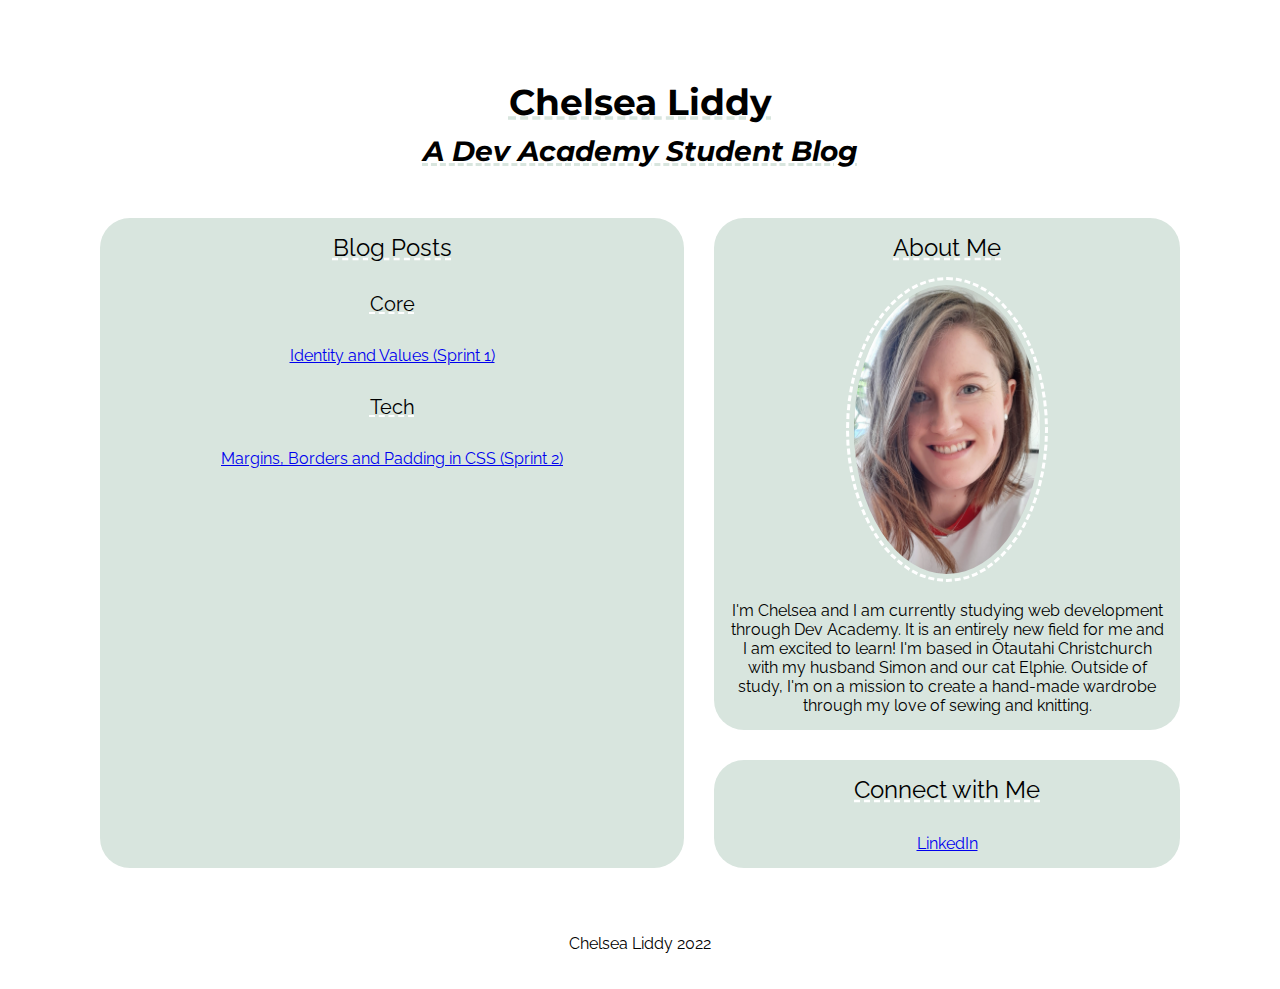
==== index.html @ 63da1ba2 "add link to html-css.html" ====
<!DOCTYPE html>
<html lang="en">

  <head>
    <title>Chelsea Liddy | EDA Blog</title>
    <meta charset="UTF-8">
    <meta name="viewport" content="width=device-width, initial-scale=1.0">
    <link rel="stylesheet" href="styles/main.css">
    <link rel="preconnect" href="https://fonts.googleapis.com">
    <link rel="preconnect" href="https://fonts.gstatic.com" crossorigin>
    <link href="https://fonts.googleapis.com/css2?family=Montserrat:ital,wght@0,100;1,100&family=Raleway:wght@200;400&display=swap" rel="stylesheet">
  </head>

  <body>
    <div class="grid-container">
      <!--HEADER-->
      <div class="header">
        <h1 class="main-heading">Chelsea Liddy</h1>
        <h2 class="sub-heading">A Dev Academy Student Blog</h2>
      </div>

      
      
      <!--LEFT CONTENT-->
      <div class="left-content">
        <h2 class="content-title">Blog Posts</h2>
        <h3 class="content-sub-title">Core</h3>
          <ul class="content-list">
            <li><a href="blog/identity-and-values.html">Identity and Values (Sprint 1)</a></li>
          </ul>
        <h3 class="content-sub-title">Tech</h3>
          <ul class="content-list">
            <li><a href="blog/html-css.html">Margins, Borders and Padding in CSS (Sprint 2)</a></li>
          </ul>
      </div>
      <!--RIGHT CONTENT-->
      <div class="right-content-1">
        <h2 class="content-title">About Me</h2>
          <div id="about-image-container">
            <img id="about-image" src="images/about-me.jpg" alt="A picture of Chelsea">
          </div>
            <p class="index-content-text">I'm Chelsea and I am currently studying web development through Dev Academy. It is an entirely new field for me and I am excited to learn! I'm based in 
              Ōtautahi Christchurch with my husband Simon and our cat Elphie. Outside of study, I'm on a mission to create a hand-made wardrobe through my love of sewing and knitting.</p>
      </div>
      <div class="right-content-2">
        <h2 class="content-title">Connect with Me</h2>
        <p class="index-content-text">
          <a href="https://www.linkedin.com/in/chelsea-liddy/" target="_blank">LinkedIn</a>
        </div>
      
      <!--FOOTER-->
      <div class="footer">
        <p>Chelsea Liddy 2022</p>
      </div>
  </div>
  </body>
</html>
---- styles/main.css ----
.grid-container {
  width: 100vw;
  height: 100vh;
  display: grid;
  grid-template-columns: 27.5% 27.5% 45%;
  grid-template-rows: 0.5fr 1fr 1fr 0.5fr;
  grid-template-areas:
  "header header header"
  "left-content left-content right-content-1"
  "left-content left-content right-content-2"
  "footer footer footer";
  gap: 10px;
  padding: 50px;
  margin: 0;
  box-sizing: border-box;
  justify-content: center;
  
}

.grid-container-blog {
  width: 100vw;
  height: 100vh;
  display: grid;
  grid-template-columns: 100%;
  grid-template-rows: 0.5fr 1fr 1fr 0.5fr;
  grid-template-areas:
  "header"
  "nav"
  "article"
  "footer";
  gap: 10px;
  padding: 50px;
  margin: 0;
  box-sizing: border-box;
  justify-content: center;
}

/*make grid elements stack in specific vertical order and decrease padding of blog for screens less than 768px*/
@media(max-width:768px) {
  .grid-container {
    grid-template-areas:
    "header header header"
    "nav nav nav"
    "right-content-1 right-content-1 right-content-1"
    "left-content left-content left-content"
    "right-content-2 right-content-2 right-content-2"
    "footer footer footer";

    grid-template-rows: 0.5fr 1fr 1fr 1fr 1fr 0.5fr;
  }
  .grid-container-blog {
    padding: 10px;
  }
}

/*decrease padding and font sizes for mobiles*/
@media(max-width:320px) {
  .grid-container {
    padding: 15px;
  }
  .main-heading {
    font-size: 24px;
  }
  .sub-heading {
    font-size: 18px;
  }
  .content-title {
    font-size: 20px;
  }
  .content-text {
    font-size: 14px;
  }

  .grid-container-blog {
    padding: 5px;
  }
  
}

/*increase padding and font sizes for desktop*/
@media(min-width:1200px) {
  .grid-container {
    padding-left: 100px; 
    padding-right: 100px;
  }
  .grid-container-blog {
    padding-left: 200px;
    padding-right: 200px;
  }
  .main-heading {
    font-size: 36px;
  }
  .sub-heading {
    font-size: 28px;
  }
  .content-text {
    font-size: 18px;
  }
}

body {
  margin: 0;
  font-family: 'Raleway', sans-serif;
  background: white;
}

.header {  
  grid-area: header;
  text-align: center;
  font-family: 'Montserrat', sans-serif;
  margin: 10px;
  padding: 15px;
}

.main-heading {
  margin: 0;
  padding: 5px;
  text-decoration: underline dashed #d8e5de;
}
.sub-heading {
  font-style: italic;
  text-decoration: underline dashed #d8e5de;
  padding: 5px;
  margin: 0;
}

.nav {
  grid-area: nav;
  padding: 10px;
  text-align: center
}

.nav-list {
  list-style-type: none;
  margin: 0;
  padding: 0;
}
.nav-list-item {
  display: inline;
  padding-left: 25px;
  padding-right: 25px;
  font-family: 'Raleway', sans-serif;
  font-weight: 400;
}

.content-title {
  margin: 0;
  padding: 15px;
  font-weight: 400;
  text-align: center;
  text-decoration: underline dashed white;
}

.content-sub-title {
  margin: 0;
  padding: 15px;
  font-weight: 400;
  text-align: center;
  text-decoration: underline dashed white;
  font-size: 20px;
}


.index-content-text {
  font-weight: 400;
  padding: 15px;
  margin: 0;
  text-align: center;
}


.left-content {
  grid-area: left-content;
  background-color: #d8e5de;
  border-radius: 30px;
  margin: 10px;
}

.right-content-1 {
  grid-area: right-content-1;
  background-color: #d8e5de;
  border-radius: 30px;
  margin: 10px;
}

.right-content-2 {
  grid-area: right-content-2;
  background-color: #d8e5de;
  border-radius: 30px;
  margin: 10px;
}

.content-list {
  text-align: center;
  list-style-type: none;
  margin: 0;
  padding: 15px;
}

#about-image-container {
  text-align: center;
  box-sizing: content-box;
}

#about-image {
  width: 40%;
  border: dashed white;
  padding: 5px;
  border-radius: 50%;
}

.footer {
  grid-area: footer;
  text-align: center;
  background: white;
  padding: 20px;
  margin: 10px;
}

.article {
  grid-area: article;
  background-color: #d8e5de;
  border-radius: 30px;
  margin: 10px;  
}

.image-container {
  display: block;
  text-align: center;
  padding: 10px;
}

.blog-image {
  max-width: 90%;
  padding: 10px;
}

.content-text {
  font-weight: 400;
  margin: 0;
  text-align: left;
  padding: 15px;
}
.ital {
  font-style: italic;
}

figcaption {
  padding: 5px;
}
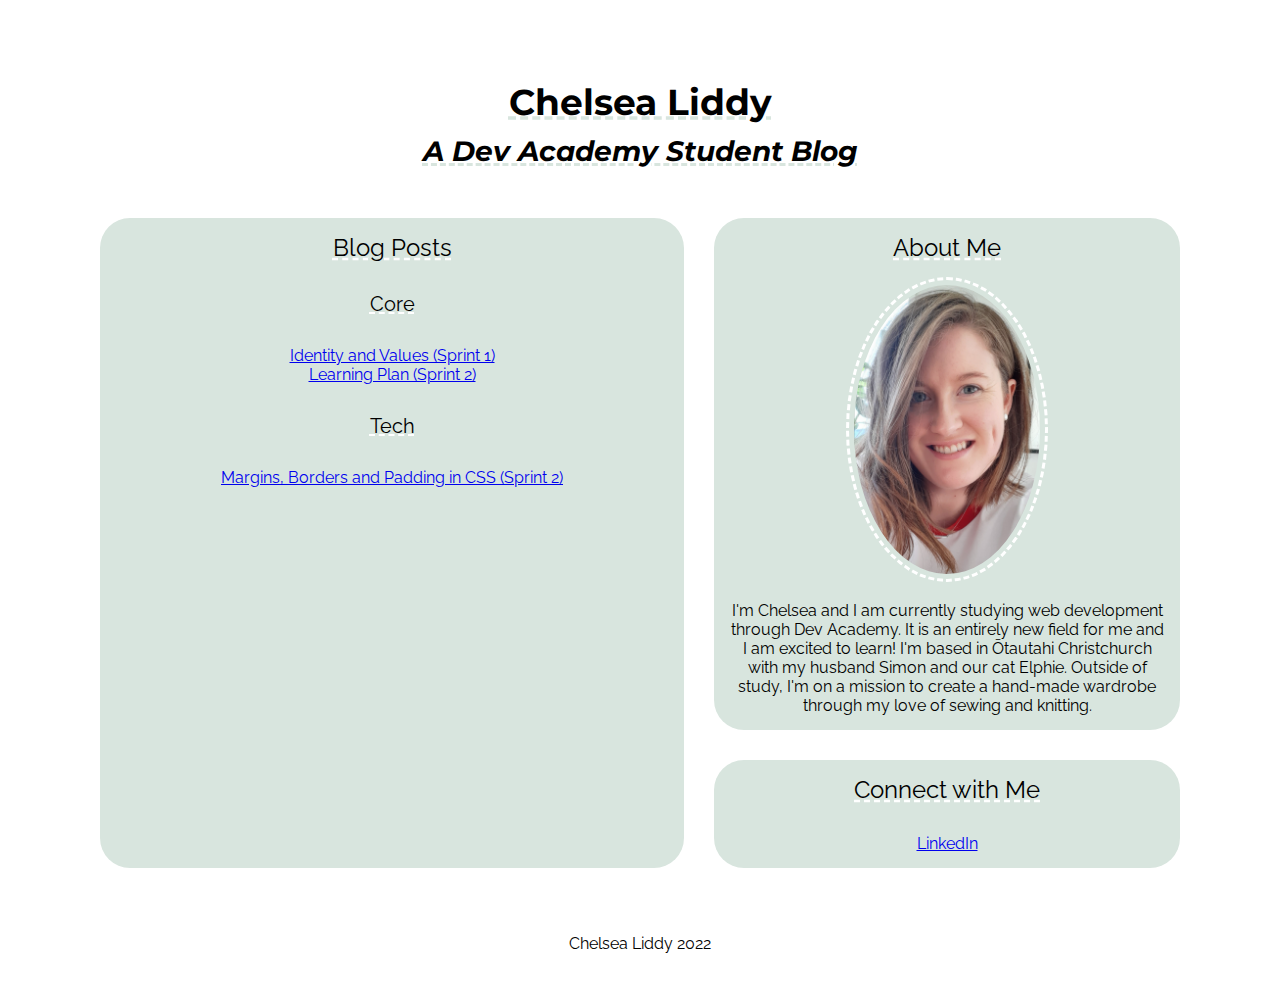
==== commit 3f4cfb9e: "add link to sprint 2 core blog" ====
--- a/index.html
+++ b/index.html
@@ -27,6 +27,7 @@
         <h3 class="content-sub-title">Core</h3>
           <ul class="content-list">
             <li><a href="blog/identity-and-values.html">Identity and Values (Sprint 1)</a></li>
+            <li><a href="blog/learning-plan.html">Learning Plan (Sprint 2)</a></li>
           </ul>
         <h3 class="content-sub-title">Tech</h3>
           <ul class="content-list">
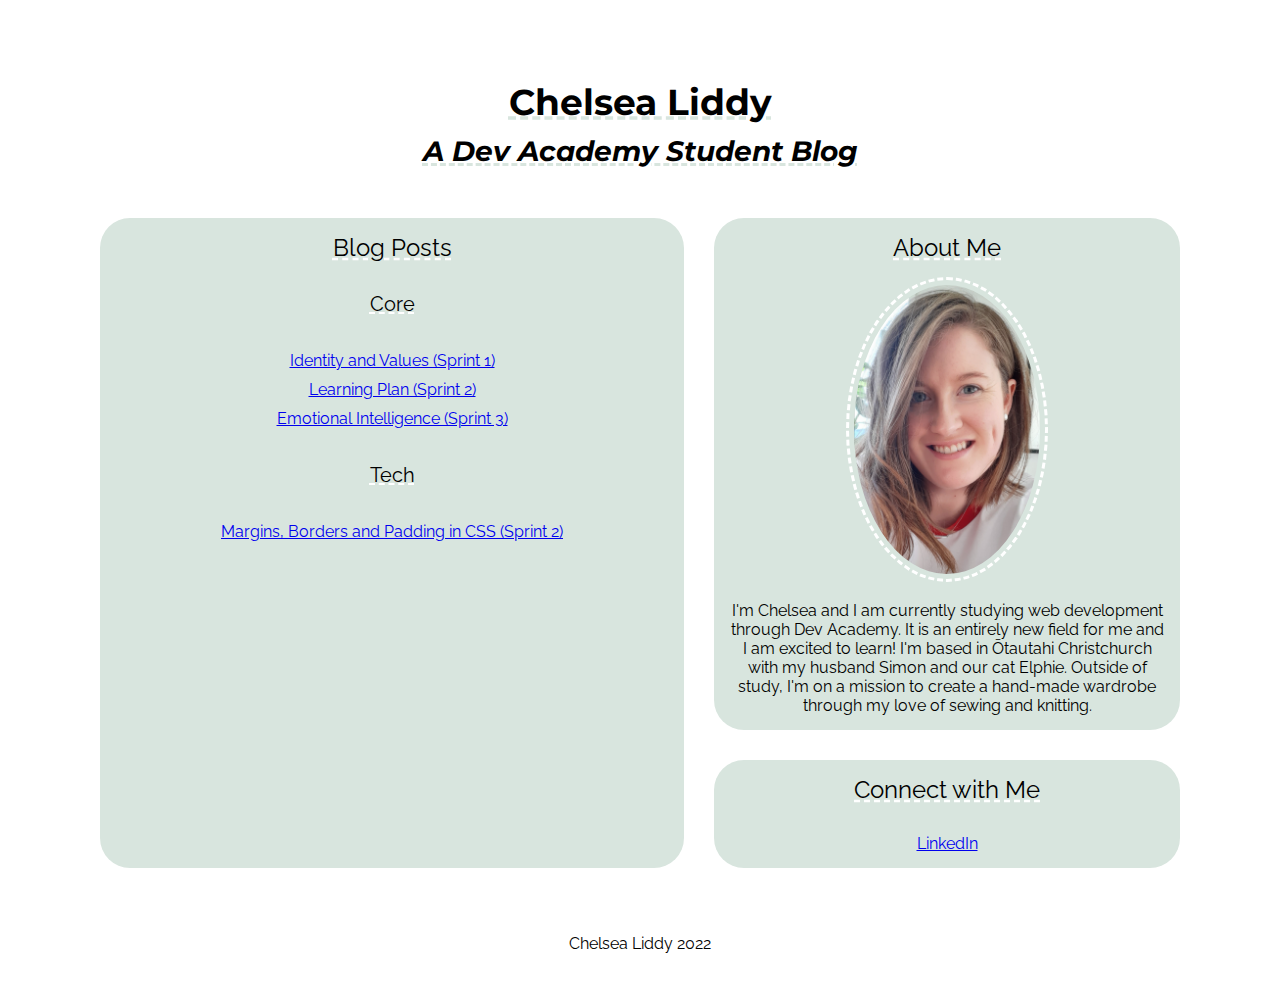
==== commit acb843ae: "add link to sprint 3 core blog" ====
--- a/index.html
+++ b/index.html
@@ -28,6 +28,7 @@
           <ul class="content-list">
             <li><a href="blog/identity-and-values.html">Identity and Values (Sprint 1)</a></li>
             <li><a href="blog/learning-plan.html">Learning Plan (Sprint 2)</a></li>
+            <li><a href="blog/emotional-intelligence.html">Emotional Intelligence (Sprint 3)</a></li>
           </ul>
         <h3 class="content-sub-title">Tech</h3>
           <ul class="content-list">
--- a/styles/main.css
+++ b/styles/main.css
@@ -198,6 +198,11 @@
   padding: 15px;
 }
 
+li {
+  padding-top: 5px;
+  padding-bottom: 5px;
+}
+
 #about-image-container {
   text-align: center;
   box-sizing: content-box;
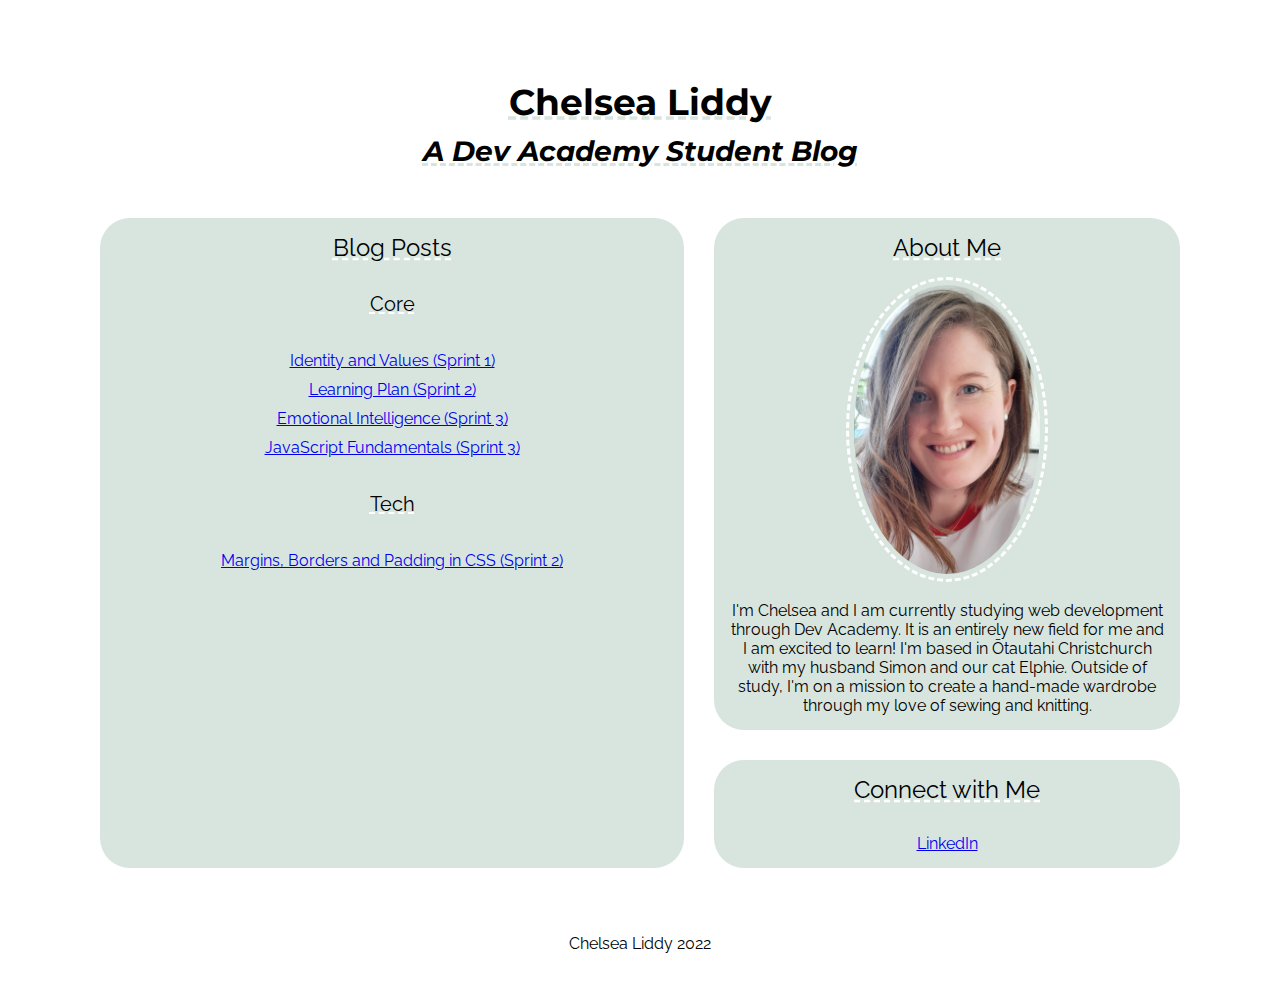
==== commit 2bf30948: "add link to sprint 3 tech post" ====
--- a/index.html
+++ b/index.html
@@ -29,6 +29,7 @@
             <li><a href="blog/identity-and-values.html">Identity and Values (Sprint 1)</a></li>
             <li><a href="blog/learning-plan.html">Learning Plan (Sprint 2)</a></li>
             <li><a href="blog/emotional-intelligence.html">Emotional Intelligence (Sprint 3)</a></li>
+            <li><a href="blog/javascript-dom.html">JavaScript Fundamentals (Sprint 3)</a></li>
           </ul>
         <h3 class="content-sub-title">Tech</h3>
           <ul class="content-list">
--- a/styles/main.css
+++ b/styles/main.css
@@ -241,11 +241,17 @@
   padding: 10px;
 }
 
+.small-image {
+  max-width: 35%;
+  padding: 10px;
+}
+
 .content-text {
   font-weight: 400;
   margin: 0;
   text-align: left;
   padding: 15px;
+  font-size: 16px;
 }
 .ital {
   font-style: italic;
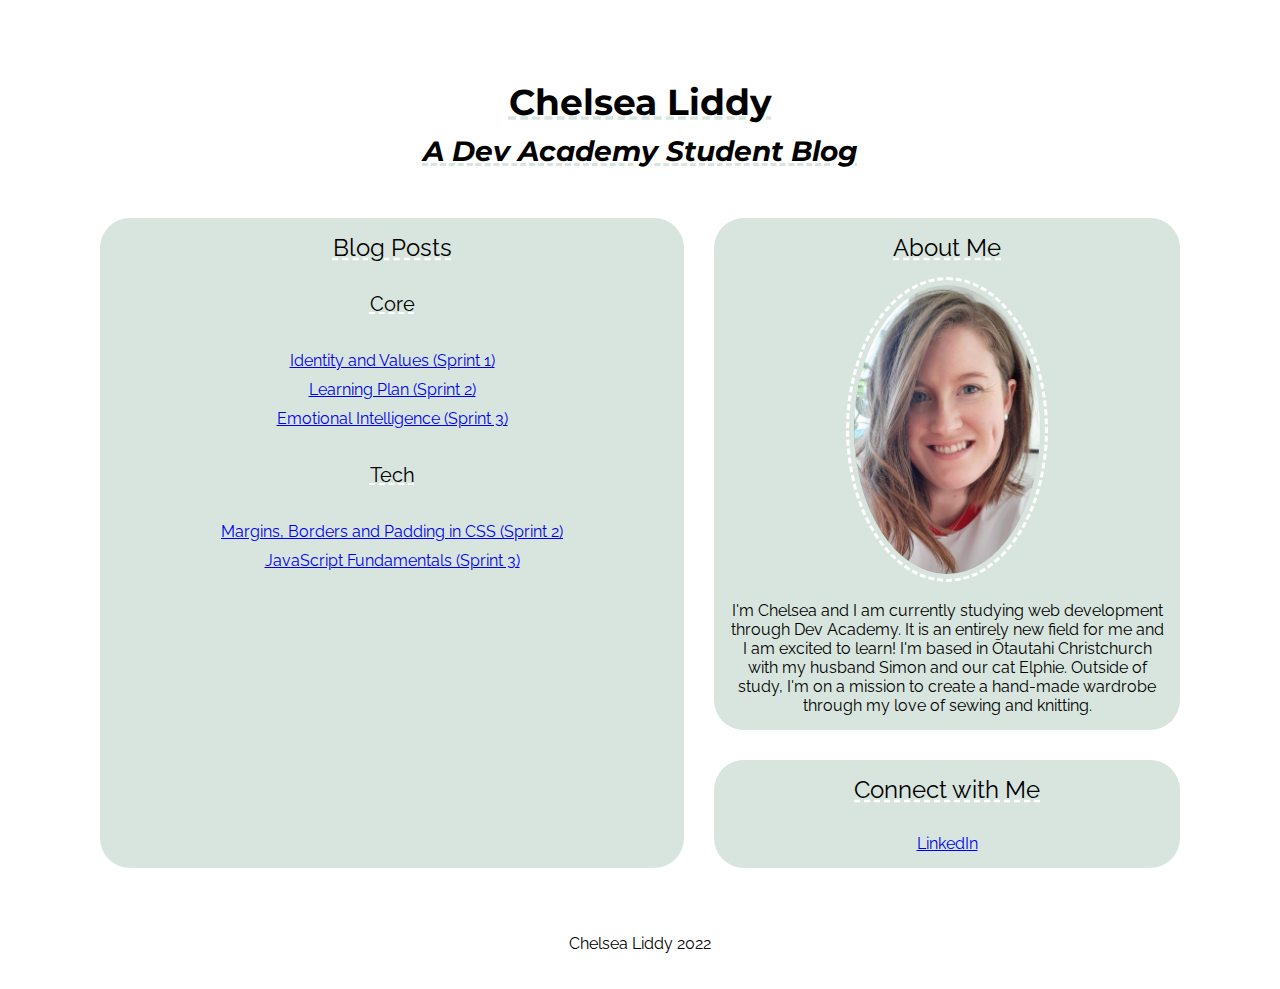
==== commit b7cf9370: "move link to correct section" ====
--- a/index.html
+++ b/index.html
@@ -29,11 +29,11 @@
             <li><a href="blog/identity-and-values.html">Identity and Values (Sprint 1)</a></li>
             <li><a href="blog/learning-plan.html">Learning Plan (Sprint 2)</a></li>
             <li><a href="blog/emotional-intelligence.html">Emotional Intelligence (Sprint 3)</a></li>
-            <li><a href="blog/javascript-dom.html">JavaScript Fundamentals (Sprint 3)</a></li>
           </ul>
         <h3 class="content-sub-title">Tech</h3>
           <ul class="content-list">
             <li><a href="blog/html-css.html">Margins, Borders and Padding in CSS (Sprint 2)</a></li>
+            <li><a href="blog/javascript-dom.html">JavaScript Fundamentals (Sprint 3)</a></li>
           </ul>
       </div>
       <!--RIGHT CONTENT-->
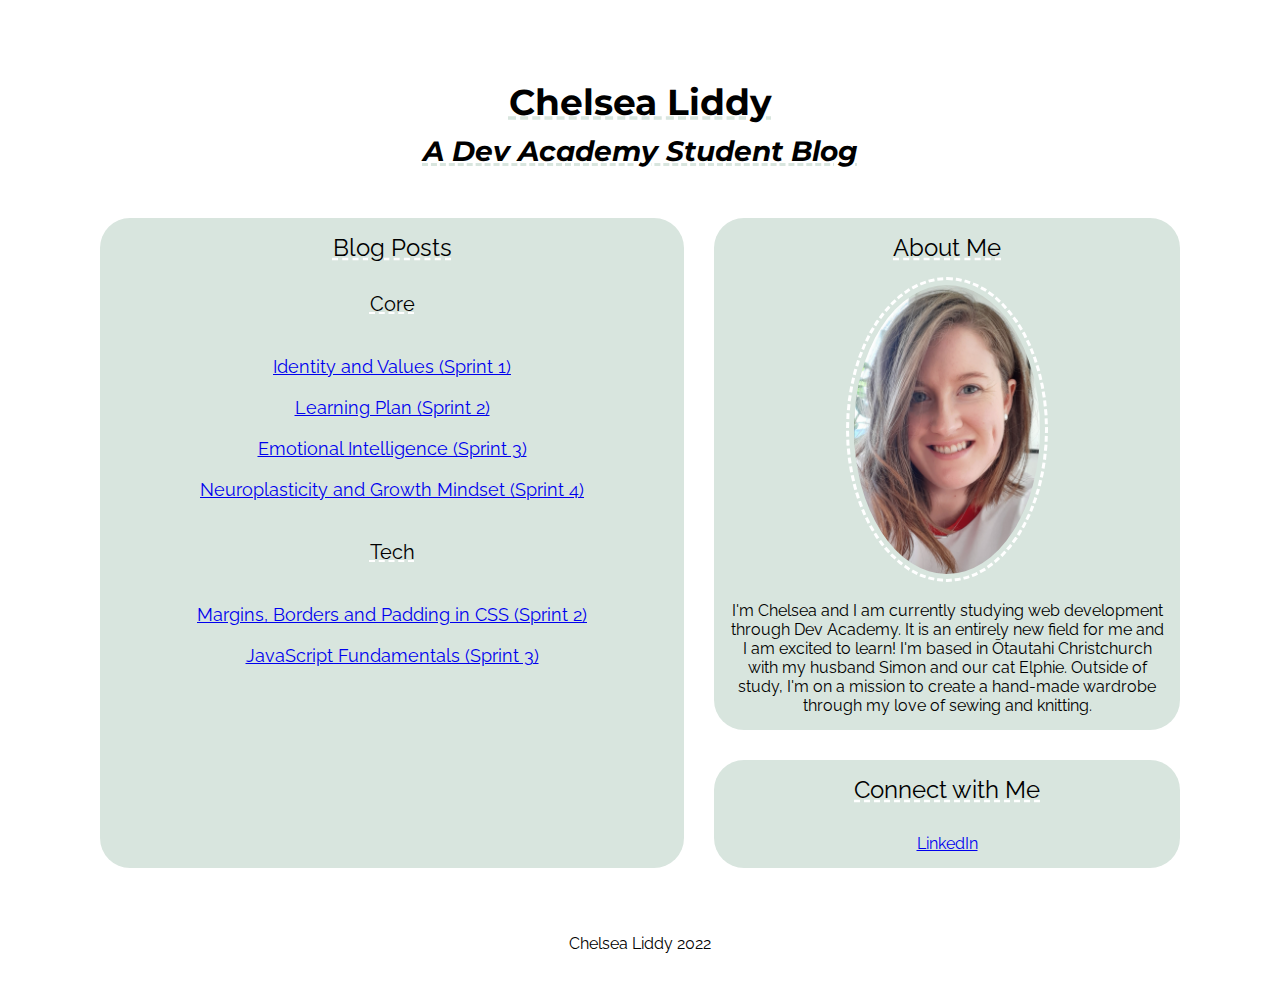
==== commit 573151eb: "add link to sprint 4 core post" ====
--- a/index.html
+++ b/index.html
@@ -29,6 +29,7 @@
             <li><a href="blog/identity-and-values.html">Identity and Values (Sprint 1)</a></li>
             <li><a href="blog/learning-plan.html">Learning Plan (Sprint 2)</a></li>
             <li><a href="blog/emotional-intelligence.html">Emotional Intelligence (Sprint 3)</a></li>
+            <li><a href="blog/neuroplasticity.html">Neuroplasticity and Growth Mindset (Sprint 4)</a></li>
           </ul>
         <h3 class="content-sub-title">Tech</h3>
           <ul class="content-list">
--- a/styles/main.css
+++ b/styles/main.css
@@ -36,6 +36,177 @@
   justify-content: center;
 }
 
+
+
+body {
+  margin: 0;
+  font-family: 'Raleway', sans-serif;
+  background: white;
+}
+
+.header {  
+  grid-area: header;
+  text-align: center;
+  font-family: 'Montserrat', sans-serif;
+  margin: 10px;
+  padding: 15px;
+}
+
+.main-heading {
+  margin: 0;
+  padding: 5px;
+  text-decoration: underline dashed #d8e5de;
+}
+.sub-heading {
+  font-style: italic;
+  text-decoration: underline dashed #d8e5de;
+  padding: 5px;
+  margin: 0;
+}
+
+.nav {
+  grid-area: nav;
+  padding: 10px;
+  text-align: center
+}
+
+.nav-list {
+  list-style-type: none;
+  margin: 0;
+  padding: 0;
+}
+.nav-list-item {
+  display: inline;
+  padding-left: 25px;
+  padding-right: 25px;
+  font-family: 'Raleway', sans-serif;
+  font-weight: 400;
+}
+
+.content-title {
+  margin: 0;
+  padding: 15px;
+  font-weight: 400;
+  text-align: center;
+  text-decoration: underline dashed white;
+}
+
+.content-sub-title {
+  margin: 0;
+  padding: 15px;
+  font-weight: 400;
+  text-align: center;
+  text-decoration: underline dashed white;
+  font-size: 20px;
+}
+
+
+.index-content-text {
+  font-weight: 400;
+  padding: 15px;
+  margin: 0;
+  text-align: center;
+}
+
+
+.left-content {
+  grid-area: left-content;
+  background-color: #d8e5de;
+  border-radius: 30px;
+  margin: 10px;
+}
+
+.right-content-1 {
+  grid-area: right-content-1;
+  background-color: #d8e5de;
+  border-radius: 30px;
+  margin: 10px;
+}
+
+.right-content-2 {
+  grid-area: right-content-2;
+  background-color: #d8e5de;
+  border-radius: 30px;
+  margin: 10px;
+}
+
+.content-list {
+  text-align: center;
+  list-style-type: none;
+  margin: 0;
+  padding: 15px;
+}
+
+li {
+  padding-top: 5px;
+  padding-bottom: 5px;
+}
+
+#about-image-container {
+  text-align: center;
+  box-sizing: content-box;
+}
+
+#about-image {
+  width: 40%;
+  border: dashed white;
+  padding: 5px;
+  border-radius: 50%;
+}
+
+.footer {
+  grid-area: footer;
+  text-align: center;
+  background: white;
+  padding: 20px;
+  margin: 10px;
+}
+
+.article {
+  grid-area: article;
+  background-color: #d8e5de;
+  border-radius: 30px;
+  margin: 10px;  
+}
+
+.image-container {
+  display: block;
+  text-align: center;
+  padding: 10px;
+}
+
+.blog-image {
+  max-width: 100%;
+}
+
+#alice-image {
+  max-width: 100%;
+}
+
+.content-text {
+  font-weight: 400;
+  margin: 0;
+  text-align: left;
+  padding: 15px;
+  font-size: 16px;
+}
+
+li {
+  font-size: 16px;
+  padding: 10px;
+}
+
+.ital {
+  font-style: italic;
+}
+
+figcaption {
+  padding: 5px;
+}
+  
+/* MEDIA QUERIES */
+
+
 /*make grid elements stack in specific vertical order and decrease padding of blog for screens less than 768px*/
 @media(max-width:768px) {
   .grid-container {
@@ -54,7 +225,7 @@
   }
 }
 
-/*decrease padding and font sizes for mobiles*/
+/*decrease padding, images and font sizes for mobiles*/
 @media(max-width:320px) {
   .grid-container {
     padding: 15px;
@@ -69,6 +240,10 @@
     font-size: 20px;
   }
   .content-text {
+    font-size: 14px;
+  }
+
+  li {
     font-size: 14px;
   }
 
@@ -97,182 +272,28 @@
   .content-text {
     font-size: 18px;
   }
-}
-
-body {
-  margin: 0;
-  font-family: 'Raleway', sans-serif;
-  background: white;
-}
-
-.header {  
-  grid-area: header;
-  text-align: center;
-  font-family: 'Montserrat', sans-serif;
-  margin: 10px;
-  padding: 15px;
-}
-
-.main-heading {
-  margin: 0;
-  padding: 5px;
-  text-decoration: underline dashed #d8e5de;
-}
-.sub-heading {
-  font-style: italic;
-  text-decoration: underline dashed #d8e5de;
-  padding: 5px;
-  margin: 0;
-}
-
-.nav {
-  grid-area: nav;
-  padding: 10px;
-  text-align: center
-}
-
-.nav-list {
-  list-style-type: none;
-  margin: 0;
-  padding: 0;
-}
-.nav-list-item {
-  display: inline;
-  padding-left: 25px;
-  padding-right: 25px;
-  font-family: 'Raleway', sans-serif;
-  font-weight: 400;
-}
-
-.content-title {
-  margin: 0;
-  padding: 15px;
-  font-weight: 400;
-  text-align: center;
-  text-decoration: underline dashed white;
-}
-
-.content-sub-title {
-  margin: 0;
-  padding: 15px;
-  font-weight: 400;
-  text-align: center;
-  text-decoration: underline dashed white;
-  font-size: 20px;
-}
-
-
-.index-content-text {
-  font-weight: 400;
-  padding: 15px;
-  margin: 0;
-  text-align: center;
-}
-
-
-.left-content {
-  grid-area: left-content;
-  background-color: #d8e5de;
-  border-radius: 30px;
-  margin: 10px;
-}
-
-.right-content-1 {
-  grid-area: right-content-1;
-  background-color: #d8e5de;
-  border-radius: 30px;
-  margin: 10px;
-}
-
-.right-content-2 {
-  grid-area: right-content-2;
-  background-color: #d8e5de;
-  border-radius: 30px;
-  margin: 10px;
-}
-
-.content-list {
-  text-align: center;
-  list-style-type: none;
-  margin: 0;
-  padding: 15px;
-}
-
-li {
-  padding-top: 5px;
-  padding-bottom: 5px;
-}
-
-#about-image-container {
-  text-align: center;
-  box-sizing: content-box;
-}
-
-#about-image {
-  width: 40%;
-  border: dashed white;
-  padding: 5px;
-  border-radius: 50%;
-}
-
-.footer {
-  grid-area: footer;
-  text-align: center;
-  background: white;
-  padding: 20px;
-  margin: 10px;
-}
-
-.article {
-  grid-area: article;
-  background-color: #d8e5de;
-  border-radius: 30px;
-  margin: 10px;  
-}
-
-.image-container {
-  display: block;
-  text-align: center;
-  padding: 10px;
-}
-
-.blog-image {
-  max-width: 90%;
-  padding: 10px;
-}
-
-.small-image {
-  max-width: 35%;
-  padding: 10px;
-}
-
-.content-text {
-  font-weight: 400;
-  margin: 0;
-  text-align: left;
-  padding: 15px;
-  font-size: 16px;
-}
-.ital {
-  font-style: italic;
-}
-
-figcaption {
-  padding: 5px;
-}
-  
-
-
-
-
-
-
-
-
-
-
-
-
-
-
-
+
+  li {
+    font-size: 18px;
+  }
+
+  .image-container {
+    padding: 40px;
+  }
+
+  #alice-image {
+    max-width: 60%;
+  }
+  
+}
+
+
+
+
+
+
+
+
+
+
+
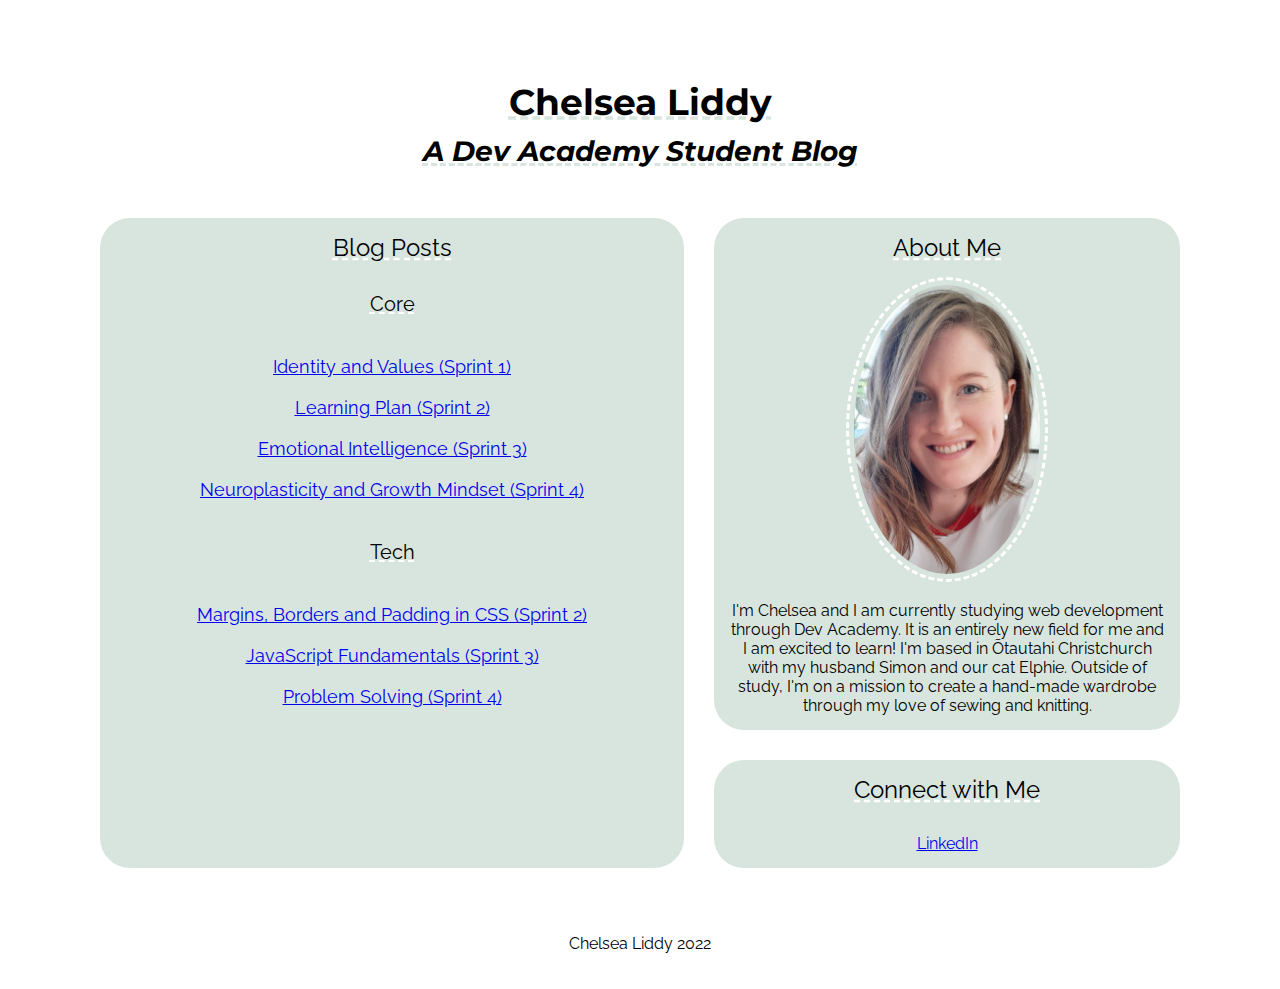
==== commit 6c31f4d5: "add link to sprint 4 tech blog" ====
--- a/index.html
+++ b/index.html
@@ -35,6 +35,7 @@
           <ul class="content-list">
             <li><a href="blog/html-css.html">Margins, Borders and Padding in CSS (Sprint 2)</a></li>
             <li><a href="blog/javascript-dom.html">JavaScript Fundamentals (Sprint 3)</a></li>
+            <li><a href="blog/problem-solving.html">Problem Solving (Sprint 4)</a></li>
           </ul>
       </div>
       <!--RIGHT CONTENT-->
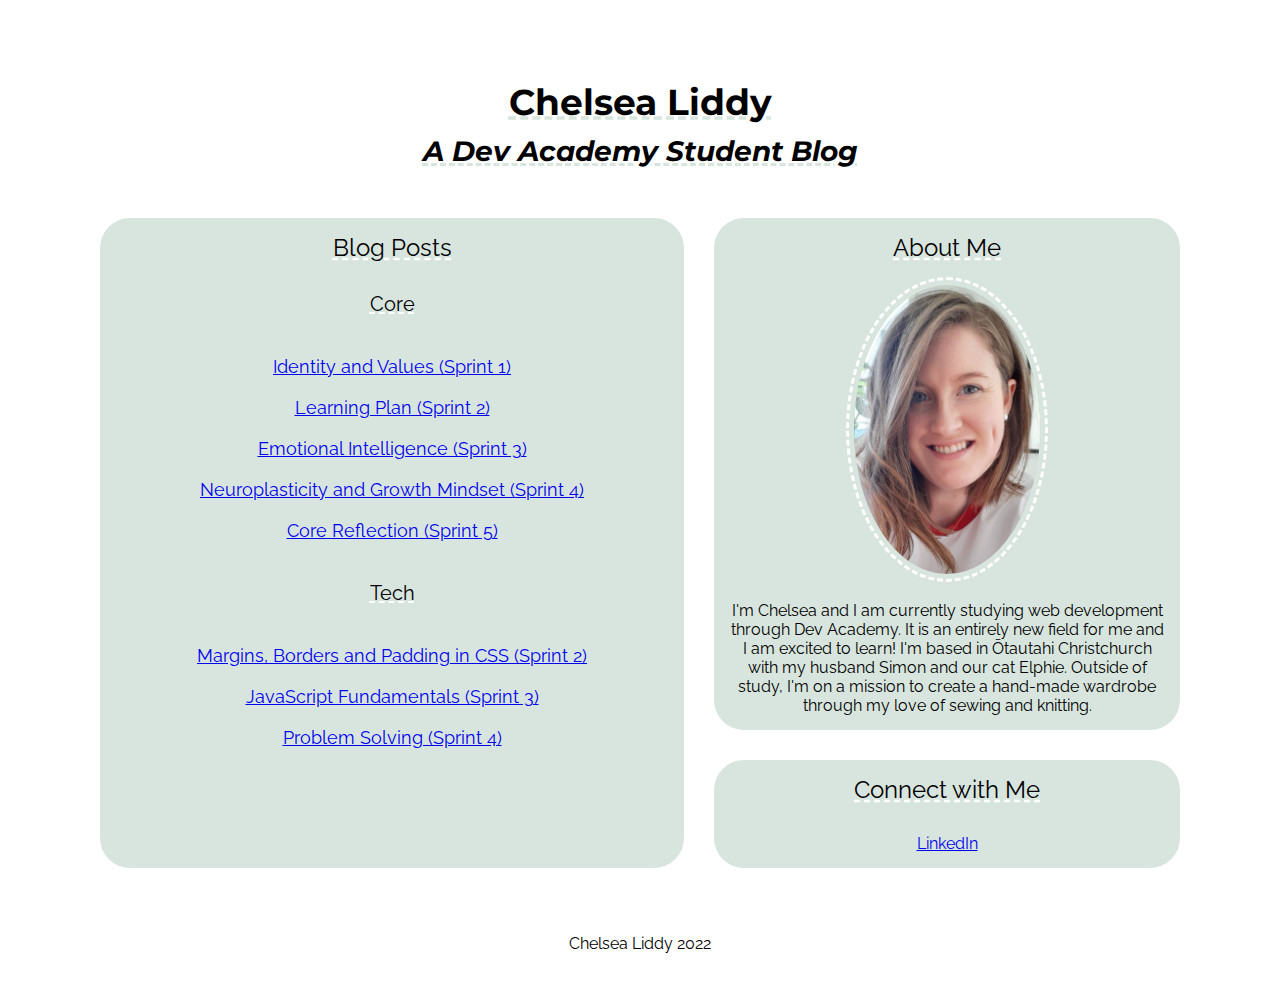
==== commit 31e149f3: "tidy up and add link to sprint 5 core" ====
--- a/index.html
+++ b/index.html
@@ -26,32 +26,45 @@
         <h2 class="content-title">Blog Posts</h2>
         <h3 class="content-sub-title">Core</h3>
           <ul class="content-list">
-            <li><a href="blog/identity-and-values.html">Identity and Values (Sprint 1)</a></li>
-            <li><a href="blog/learning-plan.html">Learning Plan (Sprint 2)</a></li>
-            <li><a href="blog/emotional-intelligence.html">Emotional Intelligence (Sprint 3)</a></li>
-            <li><a href="blog/neuroplasticity.html">Neuroplasticity and Growth Mindset (Sprint 4)</a></li>
+            <li><a href="blog/identity-and-values.html">Identity and Values (Sprint 1)</a>
+            </li>
+            <li><a href="blog/learning-plan.html">Learning Plan (Sprint 2)</a>
+            </li>
+            <li><a href="blog/emotional-intelligence.html">Emotional Intelligence (Sprint 3)</a>
+            </li>
+            <li><a href="blog/neuroplasticity.html">Neuroplasticity and Growth Mindset (Sprint 4)</a>
+            </li>
+            <li>
+              <a href="blog/foundations-reflection.html">Core Reflection (Sprint 5)</a>
+            </li>
           </ul>
         <h3 class="content-sub-title">Tech</h3>
           <ul class="content-list">
-            <li><a href="blog/html-css.html">Margins, Borders and Padding in CSS (Sprint 2)</a></li>
-            <li><a href="blog/javascript-dom.html">JavaScript Fundamentals (Sprint 3)</a></li>
-            <li><a href="blog/problem-solving.html">Problem Solving (Sprint 4)</a></li>
+            <li><a href="blog/html-css.html">Margins, Borders and Padding in CSS (Sprint 2)</a>
+            </li>
+            <li><a href="blog/javascript-dom.html">JavaScript Fundamentals (Sprint 3)</a>
+            </li>
+            <li><a href="blog/problem-solving.html">Problem Solving (Sprint 4)</a>
+            </li>
           </ul>
       </div>
+
       <!--RIGHT CONTENT-->
       <div class="right-content-1">
         <h2 class="content-title">About Me</h2>
           <div id="about-image-container">
             <img id="about-image" src="images/about-me.jpg" alt="A picture of Chelsea">
           </div>
-            <p class="index-content-text">I'm Chelsea and I am currently studying web development through Dev Academy. It is an entirely new field for me and I am excited to learn! I'm based in 
-              Ōtautahi Christchurch with my husband Simon and our cat Elphie. Outside of study, I'm on a mission to create a hand-made wardrobe through my love of sewing and knitting.</p>
+            <p class="index-content-text">
+              I'm Chelsea and I am currently studying web development through Dev Academy. It is an entirely new field for me and I am excited to learn! I'm based in Ōtautahi Christchurch with my husband Simon and our cat Elphie. Outside of study, I'm on a mission to create a hand-made wardrobe through my love of sewing and knitting.
+            </p>
       </div>
       <div class="right-content-2">
         <h2 class="content-title">Connect with Me</h2>
         <p class="index-content-text">
           <a href="https://www.linkedin.com/in/chelsea-liddy/" target="_blank">LinkedIn</a>
-        </div>
+        </p>
+      </div>
       
       <!--FOOTER-->
       <div class="footer">
